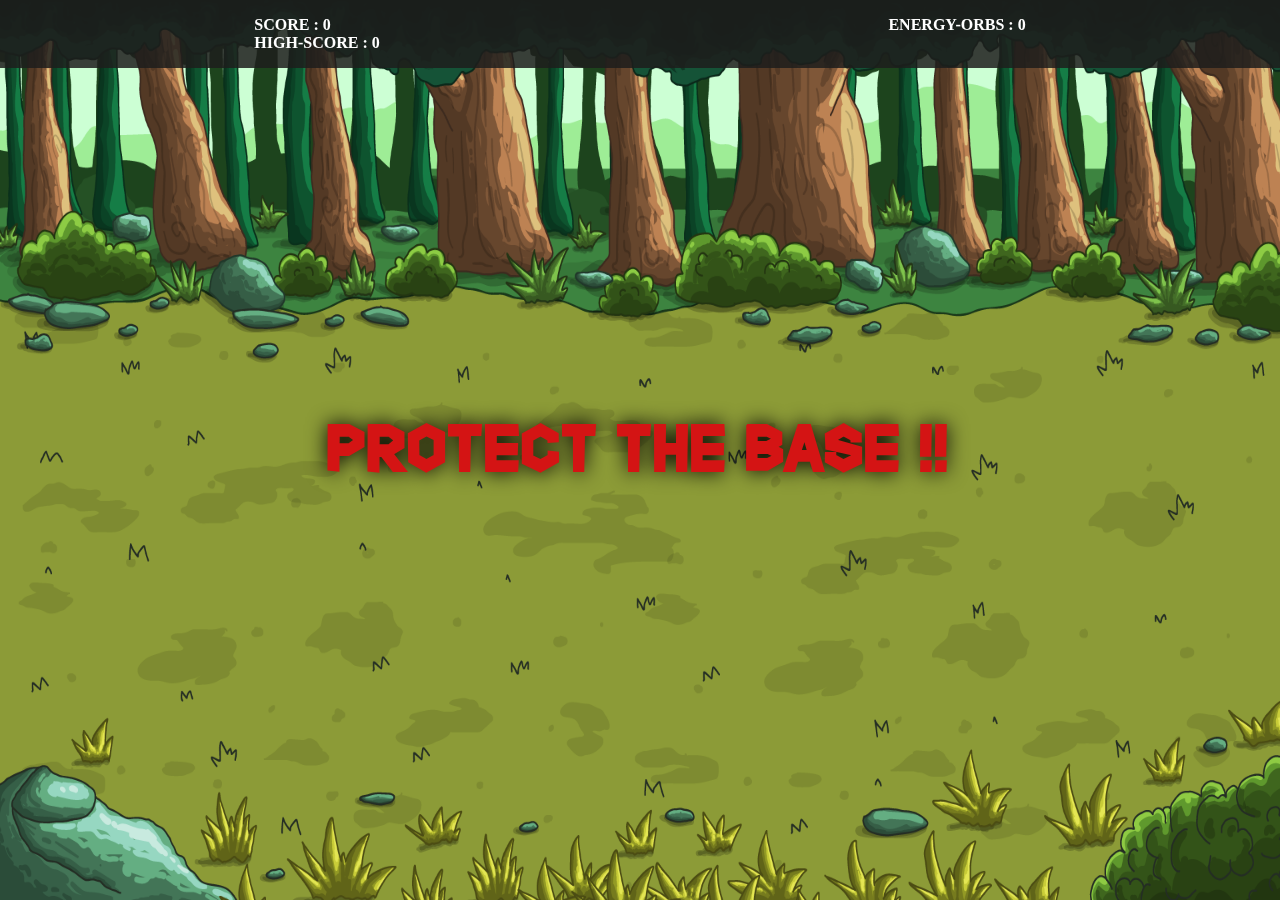
==== Level1/level1.html @ 00337d71 "upload" ====
<!DOCTYPE html>
<html lang="en">

<head>
    <meta charset="UTF-8">
    <meta http-equiv="X-UA-Compatible" content="IE=edge">
    <meta name="viewport" content="width=device-width, initial-scale=1.0">
    <link rel="stylesheet" href="styles.css">
    <title>Droid Defense</title>
</head>

<body>
    <section class="navBar">
        <div class="score">
            <span>SCORE : <span class="scoreValue">0</span></span>
            <br>
            <span>HIGH-SCORE : <span class="highScoreValue">0</span></span>
        </div>
        <div>
            <span>ENERGY-ORBS : <span>0</span></span>
        </div>
    </section>
    <div class="gameStartIntro">
        <section>PROTECT THE BASE !!</section>
    </div>
    <div id="number" class="number3">3</div>
    <div id="number" class="number2">2</div>
    <div id="number" class="number1">1</div>
    <dialog class="levelOverModal">
        <section class="modalContainer">
            <p class="levelOverText">MISSION-01</p>
            <span class="overLine"></span>
            <span class="levelUpScore">SCORE : <span class="scoreModal"></span></span>
            <div class="btnsMOdal">
                <a href="../index.html" class="mapModal">GAME-MAP</a>
                <a class="nextLevelModal">CONTINUE</a>
            </div>
        </section>
    </dialog>
    <canvas id="canvas"></canvas>
    <script src="main.js"></script>
</body>

</html>
---- Level1/styles.css ----
* {
    margin: 0;
    padding: 0;
    user-select: none;

}

body {
    overflow: hidden;
    display: flex;
    justify-content: center;
    align-items: center;
    height: 100vh;
}

.navBar {
    background-color: rgba(29, 29, 28, 0.851);
    padding: 1rem;
    font-weight: bolder;
    position: absolute;
    color: white;
    top: 0%;
    width: 100%;
    display: flex;
    justify-content: space-around;
}

.gameStartIntro {
    position: fixed;
    color: rgb(212, 20, 20);
    text-shadow: 0px 0px 20px black;
    font-size: 4rem;
    font-weight: bolder;
    font-family: "hippopotamus";
    letter-spacing: 2px;
    transition: 0.7s;
}

.notShow {
    transform: translateY(-800px) scale(0);
}

.number3,
.number2,
.number1 {
    transform: scale(0);
    transition: 0.3s;
    position: fixed;
    color: rgb(255, 255, 255);
    text-shadow: 0px 0px 20px rgb(21, 21, 21);
    color: rgb(215, 167, 22);
    text-shadow: 0px 0px 5px rgb(21, 21, 21);
    font-size: 7rem;
    font-weight: bolder;
    font-family: "ROBOTO";
    letter-spacing: 2px;
}

.number5 {
    position: fixed;
    color: rgb(155, 54, 85);
    text-shadow: 0px 0px 5px rgb(21, 21, 21);
    font-size: 5rem;
    font-weight: bolder;
    font-family: "ROBOTO";
    letter-spacing: 2px;
}

.show {
    transform: scale(1);
    display: inline-block;
}


.levelOverModal {
    /* display: unset; */
    width: 30%;
    position: absolute;
    top: 50%;
    left: 50%;
    transform: translate(-50%, -50%);
    border: none;
    border-radius: 2rem;
    box-shadow: 0px 0px 10px black;
    background-color: #4a7c59;
    background: linear-gradient(180deg, #4c9964, rgb(33, 33, 33));
}

.modalContainer {
    display: flex;
    flex-direction: column;
    justify-content: center;
    align-items: center;
    padding: 2.5rem;
    font-family: "raphia";
    letter-spacing: 2px;
}

.levelOverText {
    color: rgb(105, 165, 36);
    padding: 1rem 0;
    font-weight: bolder;
    font-family: "zilap";
    font-size: 3rem;
    text-shadow: 0px 0px 10px rgb(55, 200, 30);
}

.overLine {
    position: fixed;
    top: 25%;
    width: 75%;
    height: 5px;
    background-color: rgb(0, 0, 0);
    border: 1px solid grey;
    border-radius: 0.5rem;
    transform: scale(0);
    transition: 0.75s;
}

.overLineScale {
    transform: scale(1);
}

.btnsMOdal {
    width: 100%;
    display: flex;
    justify-content: space-around;
    padding-bottom: 2rem;
}

.mapModal {
    padding: 0.75rem 1.25rem;
    background-color: #0f3b75;
    color: white;
    border: none;
    border-radius: 0.25rem;
    font-weight: bolder;
    text-decoration: none;
    box-shadow: 0px 0px 10px black;
    transition: 0.3s;
}

.mapModal:hover {
    color: #0f5875;
    box-shadow: 0px 0px 10px #0f5875;
    background-color: white;
    cursor: pointer;
}

.nextLevelModal {
    box-shadow: 0px 0px 10px black;
    padding: 0.75rem 1.5rem;
    background-color: #936639;
    color: white;
    border: none;
    border-radius: 0.25rem;
    font-weight: bolder;
    text-decoration: none;
    transition: 0.3s;
}

.nextLevelModal:hover {
    color: rgb(211, 199, 31);
    box-shadow: 0px 0px 10px rgb(211, 199, 31);
    background-color: white;
    cursor: pointer;

}

.levelUpScore {
    font-family: "idle";
    font-weight: bolder;
    margin-bottom: 1rem;
    letter-spacing: 3px;
    text-shadow: 0px 0px 10px rgb(0, 0, 0);
    font-size: larger;
    color: rgb(97, 94, 101);
    padding: 1rem;
}

@font-face {
    font-family: "raphia";
    src: url(fonts/raphia-font/RaphiaPersonalUse-gxe8E.otf);
}

@font-face {
    font-family: "zilap";
    src: url(fontS/zilap-game-punk-font/ZilapGamePunkDemoMod1-JRZVE.ttf);
}

@font-face {
    font-family: "hippopotamus";
    src: url("fonts/hippopotamus-apocalypse-font/HippopotamusApocalypse-Gzly.ttf");
}

@font-face {
    font-family: "idle";
    src: url(fonts/ode-to-idle-gaming-font/OdeToIdleGaming-R8EM.ttf);
}
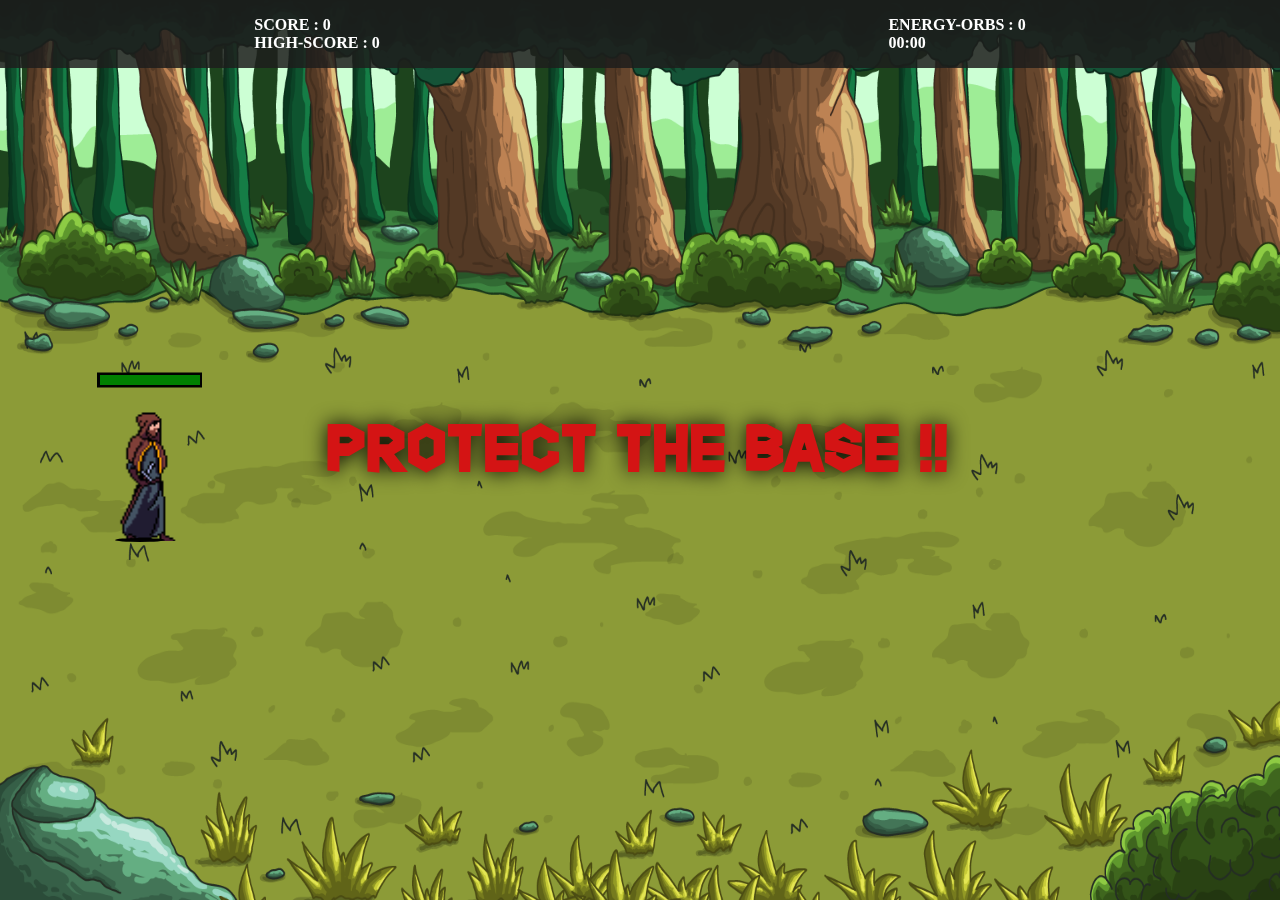
==== commit 891e549a: "update" ====
--- a/Level1/level1.html
+++ b/Level1/level1.html
@@ -18,6 +18,8 @@
         </div>
         <div>
             <span>ENERGY-ORBS : <span>0</span></span>
+            <br>
+            <span class="time">00:00</span>
         </div>
     </section>
     <div class="gameStartIntro">
@@ -33,7 +35,7 @@
             <span class="levelUpScore">SCORE : <span class="scoreModal"></span></span>
             <div class="btnsMOdal">
                 <a href="../index.html" class="mapModal">GAME-MAP</a>
-                <a class="nextLevelModal">CONTINUE</a>
+                <a href="../Level2/level2.html" class="nextLevelModal">CONTINUE</a>
             </div>
         </section>
     </dialog>
--- a/Level1/styles.css
+++ b/Level1/styles.css
@@ -24,6 +24,11 @@
     display: flex;
     justify-content: space-around;
 }
+
+/* 
+.time {
+    p
+} */
 
 .gameStartIntro {
     position: fixed;
@@ -180,7 +185,9 @@
 
 @font-face {
     font-family: "raphia";
+
     src: url(fonts/raphia-font/RaphiaPersonalUse-gxe8E.otf);
+    src: url(../Assets/soldierSprite/FireWizard/Idle.png);
 }
 
 @font-face {
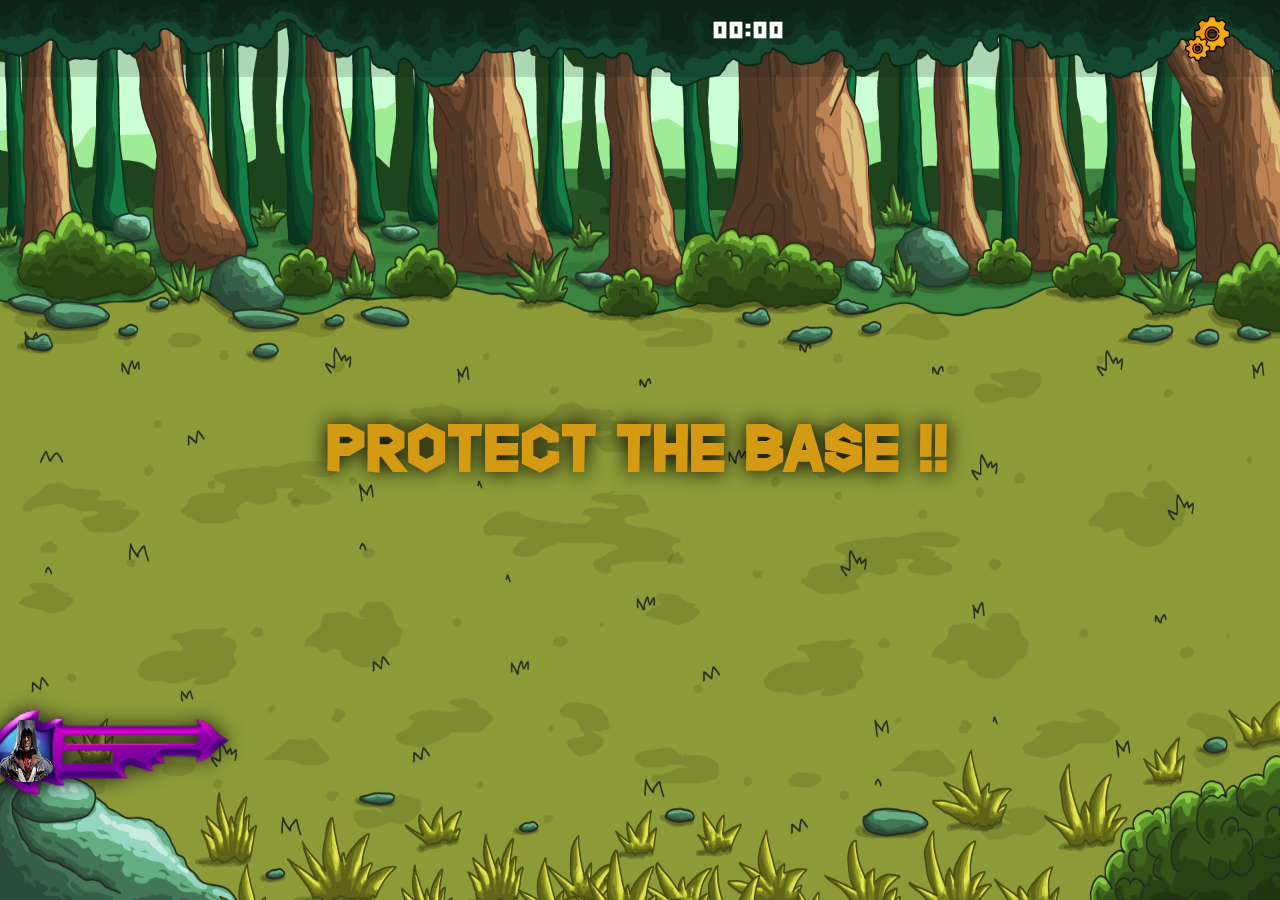
==== commit 9c92bea9: "update" ====
--- a/Level1/level1.html
+++ b/Level1/level1.html
@@ -10,6 +10,46 @@
 </head>
 
 <body>
+    <dialog class="gameSettingsModal">
+        <div class="settingsModal">
+            <section class="settingsContainer">
+                <p class="settingsText">SETTINGS</p>
+                <button class="settingsExitBtn"><img src="images/fast-forward.png" alt=""></button>
+                <section class="settingsButtonsContainer">
+                    <section class="settingsButtons">
+                        <button class="controlBtn">CONTROLS</button>
+                        <button class="levelBtn">GAME</button>
+                    </section>
+                    <main class="settingsGameControls">
+                        <span>
+                            <img class="arrowControls" src="images\arrowKeys.png" alt="">
+                            <p>BASE MOVEMENTS</p>
+                        </span>
+                        <span id="mouseControl">
+                            <p class="mouseShoot">SHOOT</p>
+                            <img class="mouseLeftClick" src="images\image.png" alt="">
+                        </span>
+                        <span>
+                            <img class="wasdControls" src="images\wasd.png" alt="">
+                            <p>PLAYER MOVEMENTS</p>
+                        </span>
+                    </main>
+                    <main class="settingsLevelInfo hideSettingsMenu">
+                        <p class="levelInfoText">PROTECT THE BASE FROM THE MONSTERS TILL THE TIMER RUNS OUT, THE GAME
+                            ENDS IF THE PLAYER DIES OR THE BASE IS DESTROYED
+                        </p>
+                        <section>
+                            <button class="restartBtn">RESTART</button>
+                            <main>
+                                <span class="settingsMusicLabel">MUSIC</span>
+                                <button class="settingsMusicIcon"><img src="images/music.png" alt=""></button>
+                            </main>
+                        </section>
+                    </main>
+                </section>
+            </section>
+        </div>
+    </dialog>
     <section class="navBar">
         <div class="score">
             <span>SCORE : <span class="scoreValue">0</span></span>
@@ -17,9 +57,12 @@
             <span>HIGH-SCORE : <span class="highScoreValue">0</span></span>
         </div>
         <div>
-            <span>ENERGY-ORBS : <span>0</span></span>
-            <br>
             <span class="time">00:00</span>
+        </div>
+        <div class="settingsDiv">
+            <button class="settingsBtn">
+                <img src="PNG/settings.png" alt="">
+            </button>
         </div>
     </section>
     <div class="gameStartIntro">
@@ -31,7 +74,7 @@
     <dialog class="levelOverModal">
         <section class="modalContainer">
             <p class="levelOverText">MISSION-01</p>
-            <span class="overLine"></span>
+            <span class="overLine"><span class="arrowHeart">&#8227;</span></span>
             <span class="levelUpScore">SCORE : <span class="scoreModal"></span></span>
             <div class="btnsMOdal">
                 <a href="../index.html" class="mapModal">GAME-MAP</a>
@@ -39,7 +82,23 @@
             </div>
         </section>
     </dialog>
+    <dialog class="gameOverModal">
+        <section class="gameOverModalContainer">
+            <span class="gameOverModalText">GAME OVER</span>
+            <span class="levelUpScore2">SCORE : <span class="scoreModal2"></span></span>
+            <div class="btnsMOdal">
+                <a href="../index.html" class="mapModal">GAME-MAP</a>
+                <button class="playAgainModal">TRY AGAIN</button>
+            </div>
+        </section>
+    </dialog>
+    <div class="wave2">FINAL-BOSS !!!</div>
     <canvas id="canvas"></canvas>
+    <section class="footerPlayerLife">
+        <img class="playerLife" src="PNG\playerTag.png" alt="">
+        <img class="playerLifeProfile" src="PNG\player.png" alt="">
+    </section>
+
     <script src="main.js"></script>
 </body>
 
--- a/Level1/styles.css
+++ b/Level1/styles.css
@@ -14,7 +14,7 @@
 }
 
 .navBar {
-    background-color: rgba(29, 29, 28, 0.851);
+    background-color: rgba(29, 29, 28, 0.177);
     padding: 1rem;
     font-weight: bolder;
     position: absolute;
@@ -23,26 +23,20 @@
     width: 100%;
     display: flex;
     justify-content: space-around;
-}
-
-/* 
-.time {
-    p
-} */
+    font-family: "idle";
+    letter-spacing: 2px;
+    height: 5%;
+}
 
 .gameStartIntro {
     position: fixed;
-    color: rgb(212, 20, 20);
+    color: rgb(212, 154, 20);
     text-shadow: 0px 0px 20px black;
     font-size: 4rem;
     font-weight: bolder;
     font-family: "hippopotamus";
     letter-spacing: 2px;
     transition: 0.7s;
-}
-
-.notShow {
-    transform: translateY(-800px) scale(0);
 }
 
 .number3,
@@ -51,9 +45,7 @@
     transform: scale(0);
     transition: 0.3s;
     position: fixed;
-    color: rgb(255, 255, 255);
-    text-shadow: 0px 0px 20px rgb(21, 21, 21);
-    color: rgb(215, 167, 22);
+    color: rgb(38, 215, 22);
     text-shadow: 0px 0px 5px rgb(21, 21, 21);
     font-size: 7rem;
     font-weight: bolder;
@@ -71,24 +63,119 @@
     letter-spacing: 2px;
 }
 
+.wave2 {
+    position: fixed;
+    color: white;
+    font-size: 7rem;
+    font-weight: bolder;
+    top: -50%;
+    font-family: "halloween";
+    color: rgb(164, 21, 21);
+    text-shadow: 0px 0px 10px rgb(0, 0, 0);
+}
+
 .show {
     transform: scale(1);
-    display: inline-block;
-}
-
+    /* display: inline-block; */
+}
+
+.wave2Show {
+    transition: 1s;
+    top: 40%;
+}
+
+.wave2Remove {
+    transition: 0.2s;
+    top: 100%;
+}
+
+.notShow {
+    transform: translateY(-800px) scale(0);
+}
+
+.gameOverModal {
+    /* display: unset; */
+    filter: drop-shadow(0px 0px 50px #000000);
+    background: url(PNG/gameOverModal.png);
+    background-repeat: no-repeat;
+    background-size: cover;
+    color: rgb(9, 8, 8);
+    position: fixed;
+    top: 50%;
+    left: 50%;
+    transform: translate(-50%, -50%);
+    padding: 1rem 2rem;
+    height: 52%;
+    width: 32%;
+    border: none;
+    border-radius: 0.5rem;
+}
+
+.levelUpScore2 {
+    font-family: "knuckles";
+    padding: 2rem 1.75rem;
+    padding-top: 0.5rem;
+    font-size: 2.5rem;
+    font-weight: bolder;
+    text-shadow: 0px 0px 10px rgb(221, 214, 221);
+    color: rgb(230, 19, 202);
+}
+
+.gameOverModalContainer {
+    display: flex;
+    flex-direction: column;
+    justify-content: center;
+    align-items: center;
+    padding: 1.5rem;
+    padding-top: 4rem;
+}
+
+.gameOverModalText {
+    font-family: "halloween";
+    color: rgb(17, 76, 170);
+    text-shadow: 0px 0px 10px rgb(255, 255, 255);
+    font-size: 6rem;
+    padding-bottom: 1rem;
+    font-weight: bolder;
+}
+
+.playAgainModal {
+    font-family: "raphia";
+    letter-spacing: 2px;
+    box-sizing: border-box;
+    border: 1px solid green;
+    background-color: green;
+    padding: 0.75rem 1.25rem;
+    color: white;
+    /* border: none; */
+    border-radius: 1rem;
+    font-size: large;
+    font-weight: bolder;
+    text-decoration: none;
+    box-shadow: 0px 0px 10px rgb(46, 45, 45);
+    transition: 0.3s;
+}
+
+.playAgainModal:hover {
+    text-shadow: 0px 0px 10px rgb(255, 255, 255);
+    cursor: pointer;
+    box-shadow: 0px 0px 10px green;
+    border: 1px solid white;
+}
 
 .levelOverModal {
     /* display: unset; */
-    width: 30%;
+    filter: drop-shadow(0px 0px 50px #000000);
+    background: url(PNG/levelOverModal.png);
+    background-repeat: no-repeat;
+    background-size: cover;
+    width: 38%;
+    height: 60%;
     position: absolute;
     top: 50%;
     left: 50%;
     transform: translate(-50%, -50%);
     border: none;
-    border-radius: 2rem;
-    box-shadow: 0px 0px 10px black;
-    background-color: #4a7c59;
-    background: linear-gradient(180deg, #4c9964, rgb(33, 33, 33));
 }
 
 .modalContainer {
@@ -97,33 +184,51 @@
     justify-content: center;
     align-items: center;
     padding: 2.5rem;
+    padding-top: 4rem;
     font-family: "raphia";
     letter-spacing: 2px;
 }
 
 .levelOverText {
-    color: rgb(105, 165, 36);
+    position: relative;
+    color: rgb(139, 31, 149);
     padding: 1rem 0;
     font-weight: bolder;
     font-family: "zilap";
-    font-size: 3rem;
-    text-shadow: 0px 0px 10px rgb(55, 200, 30);
+    font-size: 4.5rem;
+    text-shadow: 0px 0px 10px rgb(0, 0, 0);
+    transition: 0.3s;
+}
+
+.levelOverTextMove {
+    right: -3%;
 }
 
 .overLine {
-    position: fixed;
-    top: 25%;
-    width: 75%;
+    color: rgb(0, 0, 0);
+    font-size: 2rem;
+    position: fixed;
+    top: 26.5%;
+    width: 80%;
     height: 5px;
     background-color: rgb(0, 0, 0);
     border: 1px solid grey;
     border-radius: 0.5rem;
     transform: scale(0);
-    transition: 0.75s;
+    right: 1000%;
+    transition: 0.5s;
+}
+
+.arrowHeart {
+    font-size: 5rem;
+    position: fixed;
+    right: -3%;
+    top: -1225%;
 }
 
 .overLineScale {
     transform: scale(1);
+    right: 10%;
 }
 
 .btnsMOdal {
@@ -134,42 +239,47 @@
 }
 
 .mapModal {
+    font-family: "raphia";
+    letter-spacing: 2px;
     padding: 0.75rem 1.25rem;
-    background-color: #0f3b75;
+    background-color: #27252b;
     color: white;
     border: none;
     border-radius: 0.25rem;
     font-weight: bolder;
+    font-size: large;
     text-decoration: none;
-    box-shadow: 0px 0px 10px black;
+    box-shadow: 0px 0px 10px rgb(46, 45, 45);
     transition: 0.3s;
+    border-radius: 1rem;
+    box-sizing: border-box;
+    border: 1px solid #27252b;
 }
 
 .mapModal:hover {
-    color: #0f5875;
     box-shadow: 0px 0px 10px #0f5875;
-    background-color: white;
-    cursor: pointer;
+    border: 1px solid white;
+    cursor: pointer;
+    text-shadow: 0px 0px 10px white;
 }
 
 .nextLevelModal {
-    box-shadow: 0px 0px 10px black;
+    box-shadow: 0px 0px 10px rgb(255, 255, 255);
     padding: 0.75rem 1.5rem;
-    background-color: #936639;
-    color: white;
-    border: none;
-    border-radius: 0.25rem;
+    background-color: #8e1e92;
+    color: white;
+    border: none;
+    border-radius: 1rem;
     font-weight: bolder;
     text-decoration: none;
     transition: 0.3s;
 }
 
 .nextLevelModal:hover {
-    color: rgb(211, 199, 31);
-    box-shadow: 0px 0px 10px rgb(211, 199, 31);
+    color: #8e1e92;
+    box-shadow: 0px 0px 10px #8e1e92;
     background-color: white;
     cursor: pointer;
-
 }
 
 .levelUpScore {
@@ -177,17 +287,358 @@
     font-weight: bolder;
     margin-bottom: 1rem;
     letter-spacing: 3px;
-    text-shadow: 0px 0px 10px rgb(0, 0, 0);
-    font-size: larger;
-    color: rgb(97, 94, 101);
+    text-shadow: 0px 0px 10px rgb(123, 122, 122);
+    font-size: 1.5rem;
+    color: rgb(117, 62, 190);
+    padding: 1.75rem 1rem;
+}
+
+
+.score {
+    display: none;
+}
+
+.settingsDiv {
+    position: absolute;
+    right: 5%;
+    /* background: url(PNG/settings.png);
+    background-size: contain;
+    background-repeat: no-repeat; */
+}
+
+.settingsBtn {
+    background-color: rgba(255, 0, 0, 0);
+    border: none;
+    transition: 0.2s;
+}
+
+.settingsBtn>img {
+    width: 45px;
+}
+
+.settingsBtn:hover {
+    opacity: 0.5;
+    cursor: pointer;
+}
+
+.time {
+    position: absolute;
+    left: 730px;
+}
+
+.footerPlayerLife {
+    position: absolute;
+    /* top: 85%;
+    left: 5%; */
+}
+
+.playerLife {
+    filter: drop-shadow(0px 0px 10px #171717);
+    position: absolute;
+    width: 260px;
+    top: 259px;
+    right: 410px;
+}
+
+.playerLifeProfile {
+    position: absolute;
+    top: 270px;
+    right: 580px;
+    box-sizing: border-box;
+    width: 68px;
+    height: 62px;
+    filter: drop-shadow(0px 4px 4px rgba(0, 0, 0, 0.25));
+    border-radius: 79px;
+}
+
+/* SETTINGSMODAL */
+.gameSettingsModal {
+    width: 100%;
+    height: 100%;
+    overflow: hidden;
+    position: fixed;
+    top: 50%;
+    left: 50%;
+    transform: translate(-50%, -50%);
+    border-radius: 1rem;
+    box-shadow: 0px 0px 50px black;
+}
+
+.settingsModal {
+    width: 100%;
+    height: 100vh;
+    display: flex;
+    justify-content: center;
+    align-items: center;
+    overflow: hidden;
+}
+
+.settingsContainer {
+    width: 100%;
+    height: 100%;
+    background-color: #9c6644;
+    display: flex;
+    flex-direction: column;
+    justify-content: space-around;
+    align-items: center;
+    background: url(images/settingsBG5.jpg);
+    background-size: cover;
+    background-repeat: no-repeat;
+    border: 1px solid black;
+
+}
+
+.settingsText {
+    position: relative;
+    top: 5%;
+    text-align: center;
+    font-size: 5rem;
+    color: rgb(0, 0, 0);
+    text-shadow: 5px 5px 10px rgb(95, 94, 94);
+    font-family: "knuckles";
+    transition: 0.3s;
+}
+
+.settingsText:hover {
+    text-shadow: 0px 0px 10px rgb(109, 109, 109);
+    cursor: pointer;
+}
+
+.settingsButtonsContainer {
+    display: flex;
+    flex-direction: column;
+    justify-content: center;
+    align-items: center;
+    width: 100%;
+    height: 100%;
+}
+
+
+.settingsGameControls {
+    text-shadow: 0px 0px 10px rgb(175, 44, 44);
+    font-family: "super";
+    opacity: 0.85;
+    border-radius: 0.5rem;
+    color: white;
+    width: 90%;
+    font-size: xx-large;
+    height: 70%;
+    background-color: rgb(128, 0, 107);
+    background: radial-gradient(rgb(0, 43, 128), rgb(57, 56, 54));
+    background: radial-gradient(rgb(156, 47, 214), rgb(19, 18, 19));
+    border: 5px solid rgb(0, 0, 0);
+    display: flex;
+    justify-content: center;
+    align-items: center;
+    box-shadow: 0px 0px 50px rgb(0, 0, 0);
+}
+
+.wasdControls {
+    width: 70%;
+    filter: drop-shadow(10px 10px 5px #0c0c0c);
+}
+
+.arrowControls {
+    width: 70%;
+    filter: drop-shadow(10px 10px 5px #0c0c0c);
+}
+
+.settingsGameControls>span {
+    height: 80%;
+    width: 50%;
+    display: flex;
+    flex-direction: column;
+    justify-content: space-evenly;
+    align-items: center;
+}
+
+
+.mouseLeftClick {
+    width: 20%;
+    filter: drop-shadow(10px 10px 5px #0c0c0c);
+}
+
+#mouseControl {
+    flex-direction: row;
+    justify-content: center;
+}
+
+.hideSettingsMenu {
+    display: none !important;
+}
+
+.zIndex {
+    z-index: 1 !important;
+    border: 3px solid black !important;
+    border-bottom: none !important;
+    opacity: 1 !important;
+    text-shadow: 0px 0px 10px white;
+    box-shadow: 0px -3px 10px black;
+}
+
+.settingsLevelInfo {
+    font-size: xx-large;
+    font-family: "super";
+    border-radius: 0.5rem;
+    opacity: 0.8;
+    color: white;
+    font-weight: bolder;
+    text-align: center;
+    width: 90%;
+    height: 70%;
+    background-color: rgb(128, 70, 0);
+    border: 5px solid black;
+    background: radial-gradient(rgb(128, 70, 0), rgb(14, 14, 14));
+    display: flex;
+    flex-direction: row;
+    justify-content: center;
+    align-items: center;
+    box-shadow: 0px 0px 50px rgb(0, 0, 0);
+    display: grid;
+    grid-template-columns: 2fr 1fr;
+}
+
+.levelInfoText {
     padding: 1rem;
-}
-
-@font-face {
+    padding-left: 2rem;
+    color: rgb(0, 0, 0);
+    font-family: "knuckles";
+    text-shadow: 0px 0px 10px rgb(175, 120, 43);
+}
+
+.settingsLevelInfo>section {
+    border-left: 3px solid white;
+    height: 50%;
+    display: flex;
+    flex-direction: column;
+    justify-content: space-evenly;
+    align-items: center;
+}
+
+.controlBtn {
+    opacity: 0.6;
+    font-family: "game";
+    box-sizing: border-box;
+    padding: 1rem 2rem;
+    color: white;
+    position: relative;
+    top: 5%;
+    border: none;
+    font-size: large;
+    font-weight: bolder;
+    border-top-left-radius: 1rem;
+    border-top-right-radius: 1rem;
+    background: rgb(89, 46, 111);
+    transition: opacity 0.2s;
+}
+
+.controlBtn:hover {
+    cursor: pointer;
+    opacity: 1;
+}
+
+.levelBtn {
+    opacity: 0.6;
+    font-size: large;
+    font-weight: bolder;
+    font-family: "game";
+    box-sizing: border-box;
+    border: none;
+    padding: 1rem 2rem;
+    color: white;
+    position: relative;
+    top: 5%;
+    border-top-left-radius: 1rem;
+    border-top-right-radius: 1rem;
+    background-color: black;
+    background: radial-gradient(rgb(128, 70, 0), rgb(79, 77, 74));
+    transition: opacity 0.2s;
+}
+
+.levelBtn:hover {
+    cursor: pointer;
+    opacity: 1;
+}
+
+.restartBtn {
+    font-weight: bolder;
+    font-size: 1.5rem;
+    color: rgb(2, 2, 2);
+    border: none;
+    border-radius: 0.5rem;
+    padding: 0.75rem 2rem;
+    background-color: red;
+    transition: 0.2s;
+    box-shadow: 0px 0px 10px black;
     font-family: "raphia";
-
+}
+
+.restartBtn:hover {
+    cursor: pointer;
+    letter-spacing: 0.5px;
+    text-shadow: 0px 0px 10px rgb(5, 5, 5);
+    color: white;
+}
+
+.settingsExitBtn {
+    background-color: rgba(255, 255, 255, 0);
+    border: none;
+    position: relative;
+    right: -42%;
+    top: -5%;
+    transition: 0.3s;
+}
+
+
+.settingsExitBtn>img {
+    filter: drop-shadow(0px 0px 5px #ebebeb);
+    width: 50%;
+}
+
+.settingsExitBtn:hover {
+    filter: drop-shadow(5px 5px 2px #565656);
+    cursor: pointer;
+    right: -42.5%;
+}
+
+.settingsMusicLabel {
+    text-shadow: 0px 0px 10px black;
+}
+
+.settingsMusicIcon {
+    margin-left: 5rem;
+    background-color: rgba(255, 0, 0, 0);
+    border: none;
+}
+
+.settingsMusicIcon>img {
+    width: 30px;
+    filter: drop-shadow(0px 0px 5px #1e54b0);
+}
+
+.settingsMusicIcon:hover {
+    filter: drop-shadow(0px 0px 5px #8c1092);
+    cursor: pointer;
+}
+
+@font-face {
+    font-family: "game";
+    src: url(fonts/game-of-squids-font/GameOfSquids-1GMVL.ttf);
+}
+
+@font-face {
+    font-family: "super";
+    src: url(fonts/super-game-font/Supergame-L3vxW.otf);
+}
+
+@font-face {
+    font-family: "black";
+    src: url(fonts/black-coopy-font/BlackCoopyFreeVersionRegular-Wy95v.ttf);
+}
+
+@font-face {
+    font-family: "raphia";
     src: url(fonts/raphia-font/RaphiaPersonalUse-gxe8E.otf);
-    src: url(../Assets/soldierSprite/FireWizard/Idle.png);
 }
 
 @font-face {
@@ -203,4 +654,14 @@
 @font-face {
     font-family: "idle";
     src: url(fonts/ode-to-idle-gaming-font/OdeToIdleGaming-R8EM.ttf);
+}
+
+@font-face {
+    font-family: "halloween";
+    src: url(fonts/halloween-slime-font/HalloweenSlimePersonalUse-4B80D.otf);
+}
+
+@font-face {
+    font-family: "knuckles";
+    src: url(fonts/azn-knuckles-trial-font/AznKnucklesTrial-z85pa.otf);
 }